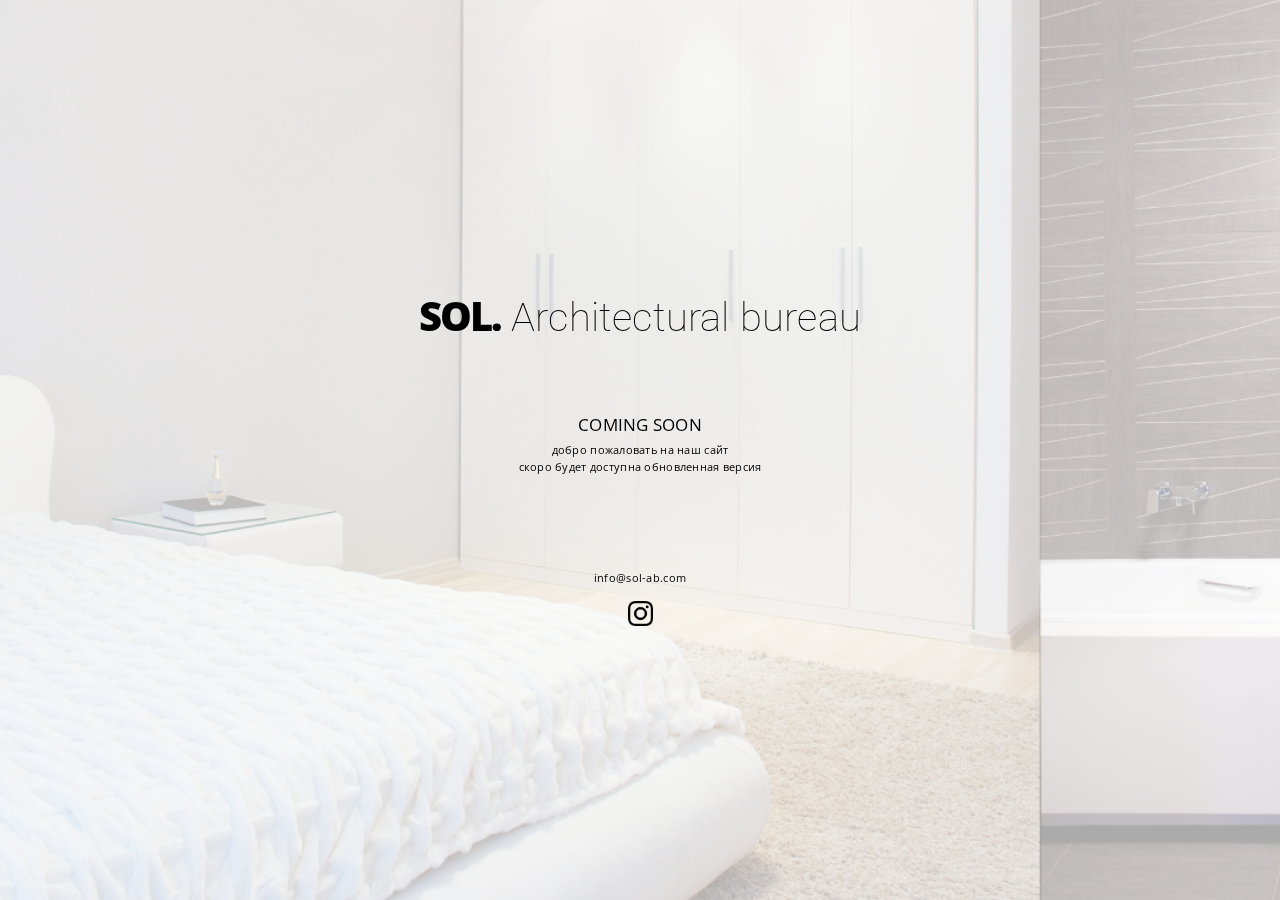
==== index.html @ 6395a3ee "на хостинг. без /site" ====
<!doctype html>
<html lang="en">
  <head>
    <meta charset="utf-8">
    <meta http-equiv="X-UA-Compatible" content="IE=edge">
    <meta name="viewport" content="width=device-width, initial-scale=1">
    <title>SOL. Architectural bureau</title>
    <meta name="description" content="Архитектурное бюро, находится в городе Екатеринбурге, занимается архитектурным проектированием зданий и сооружений, в том числе разрабатывает дизайн-проекты частных и общественных интерьеров.">
    <meta name="keywords" content="архитектура, бюро, Екатеринбург, Урал, проектирование, разработка, проект, здание, сооружение, дизайн-проект, дизайн, интерьер">
    <link rel="icon" type="image/png" href="images/favicon/black.png" />
    <link rel="stylesheet" href="css/bootstrap.min.css">
    <link rel="stylesheet" href="css/styles.css">
    <link href="https://fonts.googleapis.com/css?family=Roboto:300,400" rel="stylesheet"> 
    <link href="https://fonts.googleapis.com/css?family=Open+Sans:400,800" rel="stylesheet">
    <!-- HTML5 Shim and Respond.js IE8 support of HTML5 elements and media queries -->
    <!-- WARNING: Respond.js doesn't work if you view the page via file:// -->
    <!--[if lt IE 9]>
      <script src="https://oss.maxcdn.com/libs/html5shiv/3.7.0/html5shiv.js"></script>
      <script src="https://oss.maxcdn.com/libs/respond.js/1.4.2/respond.min.js"></script>
    <![endif]--> 
  </head>
<body>
  <div class="site-wrapper">
    <div class="site-wrapper-inner">
      <main class="cover-main">
        <div class="brand-name">
          <h1><span>SOL.</span> Architectural bureau</h1>
        </div>
        <div class="welcome-text">
          <p class="text-en visible-sm visible-md visible-lg">Coming soon</p>
          <p class="text-rus visible-md visible-lg">Добро пожаловать на наш сайт</p>
          <p class="text-rus visible-md visible-lg">Скоро будет доступна обновленная версия</p>
          
        </div>
        <div class="contacts">
          <p class="email">info@sol-ab.com</p>
          <a href="https://www.instagram.com/sol.architecturalbureau/" target="_blank">
            <img src="images/instagram/instagram.png" alt="instagram" class="instagram">
          </a>
        </div>
      </main>
      <footer class="cover-footer">
        <div class="footer-inner">
        </div>
      </footer>
      <div class="background-img"></div>
    </div>
  </div>
  <!-- jQuery (Bootstrap JS plugins depend on it) -->
  <script src="js/jquery-2.1.4.min.js"></script>
  <script src="js/bootstrap.min.js"></script>
  <script src="js/script.js"></script>
</html>
---- css/styles.css ----
html,
body {
	height: 100%;
	background-color: white;
}
body {
	color: black;
	font-size: 16px;
	text-align: center;
}

/* Extra markup and styles for table-esque vertical and horizontal centering */
.site-wrapper {
	display: table;
	width: 100%;
	height: 100%; /* For at least Firefox */
	min-height: 100%;
}
.site-wrapper-inner {
	display: table-cell;
}
.site-wrapper-inner {
	vertical-align: middle;
	margin-right: auto;
	margin-left: auto;
	/*fnt-size: 4.6vw;	*/


    /*vertical-align: middle;*/
    /*padding-top: 256px;
    padding-left: 311px;*/
 }

.background-img {
	position: fixed;
	z-index: 0;
	top: 0;
	left: 0;
	height: 100%;
	width: 100%;
	/*background: url('../images/01_1200.png') no-repeat center center;*/
	/*background-size: cover;*/
}

.cover-main {
	position: relative;
	z-index: 100;
/*	vertical-align: middle;
	margin-right: auto;
	margin-left: auto;*/
}

.brand-name {
	margin-bottom: 8vh;
}

h1 {
	font-family: 'Roboto', sans-serif;
	font-size: 1em;	
	font-weight: 100;
	letter-spacing: 0.005em;	
}

h1 span {
	font-family: 'Open Sans', sans-serif;
	font-weight: 800;
	font-size: 1em;
	letter-spacing: -0.05em;	
}

.welcome-text {
	margin-bottom: 11vh;
	font-family: 'Open Sans', sans-serif;
	font-size: 0.28em;
	text-transform: uppercase;
	letter-spacing: 0.025em;	

	/*display: none;*/
}

.welcome-text .text-rus {
	line-height: 60%;
	text-transform: lowercase
}

.welcome-text .text-rus:nth-child(2) {
	margin-bottom: 10px;
}

.welcome-text .text-en {
	font-size: 1.55em;
	margin-bottom: 10px;
}

.contacts .email {
	margin-bottom: 15px;
	font-family: 'Open Sans', sans-serif;
	/*font-size: 0.33em;*/
	font-size: 0.28em;
	text-transform: lowercase;
	letter-spacing: 0.025em;	
}

.contacts a {
	display: block;
	padding: 0;
	margin: 0;
	outline: none;
	font-size: 0;
}

/*.instagram {
	opacity: 0.3;
}
*/
.contacts a:hover .instagram {
	opacity: 0.3;
}


/*--------------------------*/

.cover-footer {
	display: none;
	position: fixed;
	z-index: 100;
	bottom: 0;
	width: 100%;
}

.footer-inner {
	margin: 0 auto;
	padding-bottom: 20px;

}


@media (min-width: 1200px) {
	.site-wrapper-inner {
		font-size: 40px;
	}
	
	.instagram {
		width: 25px;
		height: 25px;
	}
}

@media (min-width: 992px) and (max-width: 1199px) {
	.site-wrapper-inner {
		font-size: 40px;
	}

	.instagram {
		width: 25px;
		height: 25px;
	}
}

@media (min-width: 768px) and (max-width: 991px) {
	.site-wrapper-inner {
		font-size: 30px;
	}

	.welcome-text {
		margin-bottom: 13vh;
	}

	.contacts .email {
  		font-size: 0.28em;
	}

	.instagram {
		width: 20px;
		height: 20px;
	}
}

@media (max-width: 767px) {
	.site-wrapper-inner {
		font-size: 6.2vmin;
	}


	.brand-name {
		margin-bottom: 16vh;
	}

	.contacts .email {
  		font-size: 0.44em;
	}

	.instagram {
		width: 4.8vmin;
		height: 4.8vmin;
	}
}
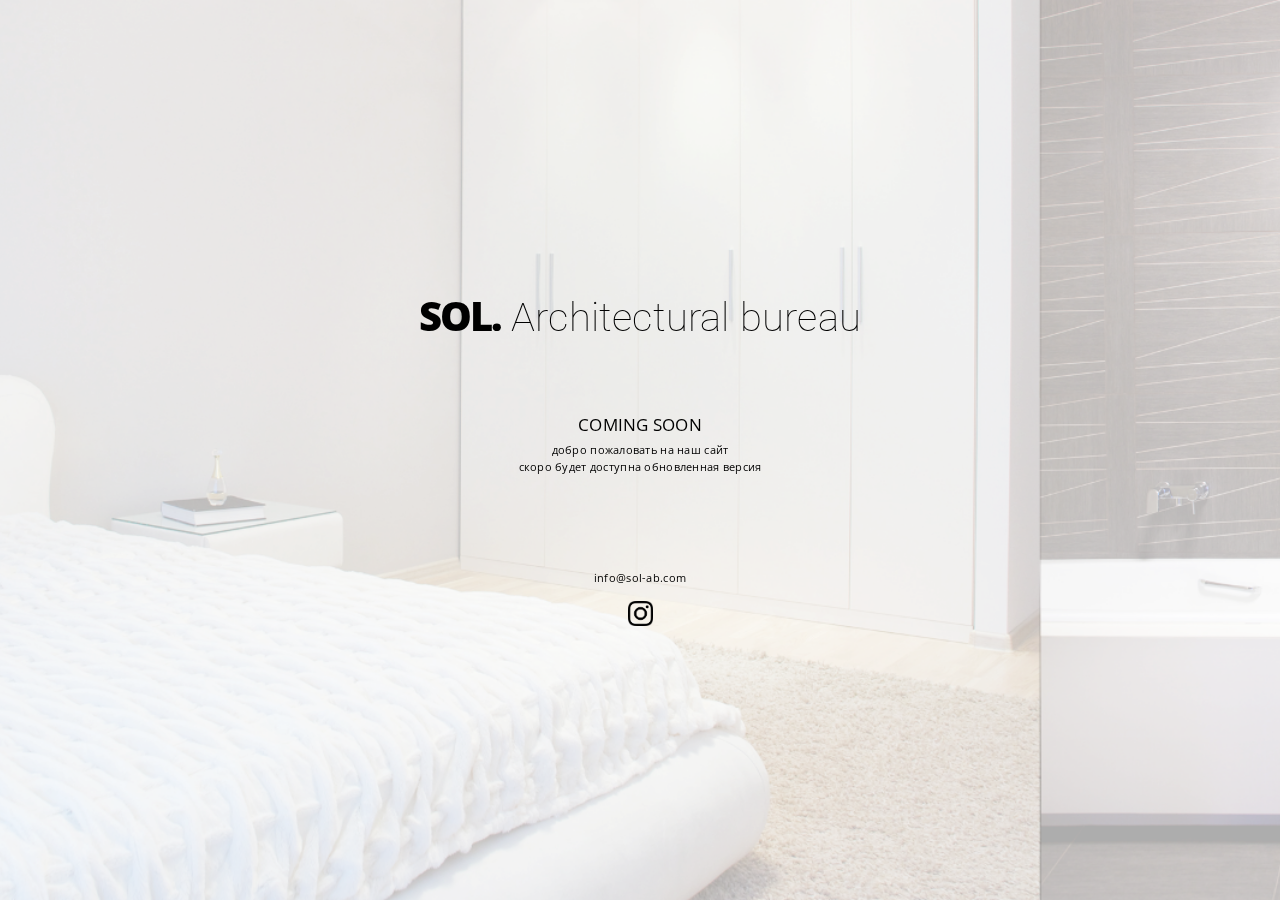
==== commit a1165268: "на хостинг. keywords" ====
--- a/index.html
+++ b/index.html
@@ -6,7 +6,7 @@
     <meta name="viewport" content="width=device-width, initial-scale=1">
     <title>SOL. Architectural bureau</title>
     <meta name="description" content="Архитектурное бюро, находится в городе Екатеринбурге, занимается архитектурным проектированием зданий и сооружений, в том числе разрабатывает дизайн-проекты частных и общественных интерьеров.">
-    <meta name="keywords" content="архитектура, бюро, Екатеринбург, Урал, проектирование, разработка, проект, здание, сооружение, дизайн-проект, дизайн, интерьер">
+    <meta name="keywords" content="архитектура, бюро, Екатеринбург, Урал, проектирование, разработка, проект, здание, сооружение, дизайн-проект, дизайн, интерьер, Ирина Соловьева">
     <link rel="icon" type="image/png" href="images/favicon/black.png" />
     <link rel="stylesheet" href="css/bootstrap.min.css">
     <link rel="stylesheet" href="css/styles.css">
